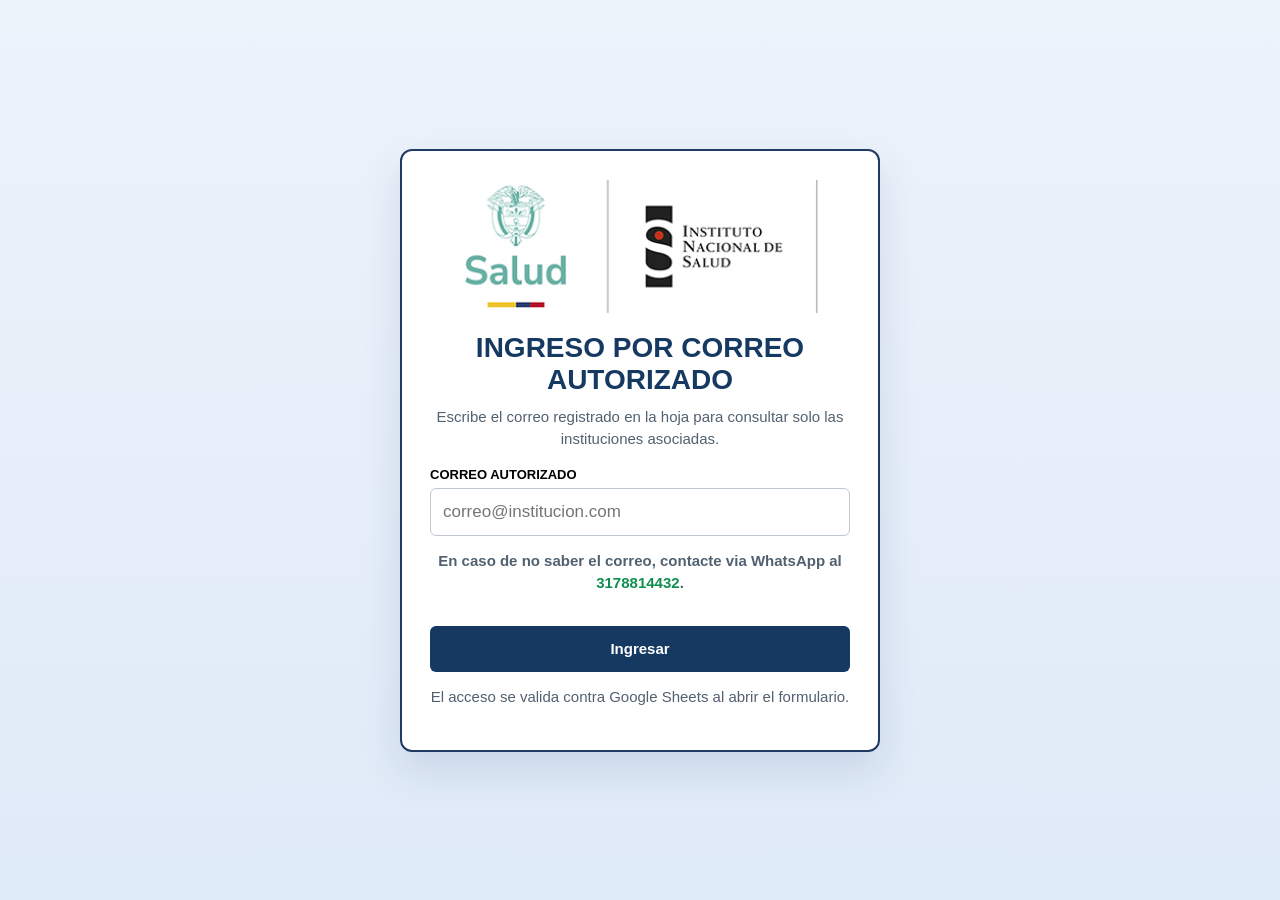
==== login.html @ b8905e46 "Primer commit" ====
<!DOCTYPE html>
<html lang="es">
<head>
  <meta charset="UTF-8" />
  <meta name="viewport" content="width=device-width, initial-scale=1.0" />
  <title>Ingreso Retroalimentacion INS</title>
  <link rel="stylesheet" href="styles.css" />
</head>
<body class="login-body">
  <main class="login-shell">
    <section class="login-card">
      <img src="IMAGE/encabezado.png" alt="Salud e Instituto Nacional de Salud" class="login-logo" />
      <h1>Ingreso por correo autorizado</h1>
      <p>Escribe el correo registrado en la hoja para consultar solo las instituciones asociadas.</p>

      <form id="loginForm" class="login-form">
        <label class="login-field">
          <span>Correo autorizado</span>
          <input type="email" id="emailInput" placeholder="correo@institucion.com" autocomplete="email" required />
        </label>

        <p class="login-help-note">En caso de no saber el correo, contacte via WhatsApp al <a href="https://wa.me/573178814432" target="_blank" rel="noopener noreferrer">3178814432</a>.</p>

        <button type="submit" class="ghost-button login-button">Ingresar</button>
        <p class="login-message" id="loginMessage">El acceso se valida contra Google Sheets al abrir el formulario.</p>
      </form>
    </section>
  </main>

  <script>
    const APPS_SCRIPT_URL = "https://script.google.com/macros/s/AKfycbycsH9xuacprLPkDHXFCbmbwyJN7jzg-YhRhGDrubfrvwm9mgHpRyhnCMaVa8ofgMgA/exec";
    const form = document.getElementById("loginForm");
    const emailInput = document.getElementById("emailInput");
    const loginMessage = document.getElementById("loginMessage");

    form.addEventListener("submit", async event => {
      event.preventDefault();
      const email = (emailInput.value || "").trim().toLowerCase();

      if (!email) {
        loginMessage.textContent = "Debes ingresar un correo.";
        return;
      }

      loginMessage.textContent = "Validando correo autorizado...";

      try {
        const url = new URL(APPS_SCRIPT_URL);
        url.searchParams.set("action", "validateEmail");
        url.searchParams.set("email", email);
        url.searchParams.set("t", Date.now().toString());

        const response = await fetch(url.toString(), {
          method: "GET",
          headers: { Accept: "application/json" }
        });

        if (!response.ok) {
          throw new Error(`Respuesta no valida: ${response.status}`);
        }

        const payload = await response.json();
        if (!payload.success || !payload.accessGranted) {
          loginMessage.textContent = payload.message || "El correo no esta autorizado.";
          return;
        }

        loginMessage.textContent = "Correo autorizado. Redirigiendo...";
        window.location.href = `index.html?email=${encodeURIComponent(email)}`;
      } catch (error) {
        loginMessage.textContent = "No fue posible validar el correo en este momento.";
      }
    });
  </script>
</body>
</html>
---- styles.css ----
* {
  box-sizing: border-box;
}

body {
  margin: 8px;
  font-family: Arial, sans-serif;
  background: #f5f7fa;
  color: #000;
}

.login-body {
  margin: 0;
  min-height: 100vh;
  display: flex;
  align-items: center;
  justify-content: center;
  background: linear-gradient(180deg, #edf3fb 0%, #dfeaf8 100%);
}

.app-shell {
  width: 100%;
}

.login-shell {
  width: 100%;
  max-width: 520px;
  padding: 20px;
}

.login-card {
  background: #fff;
  border: 2px solid #1f3b63;
  border-radius: 12px;
  padding: 28px 28px 24px;
  box-shadow: 0 18px 40px rgba(22, 57, 98, 0.12);
}

.login-logo {
  display: block;
  width: 100%;
  max-width: 360px;
  margin: 0 auto 18px;
}

.login-card h1 {
  margin: 0 0 10px;
  text-align: center;
  font-size: 28px;
  text-transform: uppercase;
  color: #163962;
}

.login-card p {
  margin: 0 0 18px;
  text-align: center;
  font-size: 15px;
  line-height: 1.45;
  color: #526170;
}

.login-form {
  display: grid;
  gap: 14px;
}

.login-help-note {
  margin: -2px 0 0;
  text-align: center;
  font-size: 14px;
  line-height: 1.4;
  color: #163962;
  font-weight: 700;
}

.login-help-note a {
  color: #0f8f4f;
  text-decoration: none;
}

.login-help-note a:hover {
  text-decoration: underline;
}

.login-field {
  display: grid;
  gap: 6px;
  font-size: 13px;
  font-weight: 700;
  text-transform: uppercase;
}

.login-field input {
  width: 100%;
  min-height: 48px;
  padding: 10px 12px;
  font-size: 17px;
  border: 1px solid #bfc7d1;
  border-radius: 6px;
  outline: none;
}

.login-field input:focus {
  border-color: #2d6cdf;
  box-shadow: 0 0 0 2px rgba(45, 108, 223, 0.12);
}

.login-button {
  width: 100%;
  justify-content: center;
}

.login-message {
  min-height: 20px;
  margin: 0;
  text-align: center;
  font-size: 14px;
  color: #526170;
}

.sheet-card {
  width: 100%;
  max-width: 1500px;
  margin: 0 auto;
  background: #fff;
  border: 2px solid #1f3b63;
  overflow-x: visible;
  overflow-y: visible;
}

.access-banner {
  display: flex;
  align-items: center;
  justify-content: space-between;
  gap: 14px;
  padding: 14px 20px 12px;
  background: #eef4fb;
  border-bottom: 2px solid #1f3b63;
}

.access-banner-copy {
  display: grid;
  gap: 3px;
}

.access-banner-copy strong {
  font-size: 13px;
  text-transform: uppercase;
  color: #163962;
}

.access-banner-copy span {
  font-size: 15px;
  color: #324455;
}

.access-banner-link {
  display: inline-flex;
  align-items: center;
  justify-content: center;
  min-height: 40px;
  padding: 0 14px;
  border-radius: 6px;
  background: #163962;
  color: #fff;
  text-decoration: none;
  font-size: 14px;
  font-weight: 700;
}

.access-banner-link:hover {
  background: #214d84;
}

.hero {
  padding: 14px 20px 10px;
  background: #fff;
}

.hero-logo {
  display: block;
  max-width: 560px;
  width: 100%;
  height: auto;
  margin: 0 auto 12px;
  object-fit: contain;
}

.hero h1 {
  margin: 0;
  text-align: center;
  font-size: 26px;
  font-weight: 800;
  line-height: 1.25;
  text-transform: uppercase;
  color: #000;
}

.meta-panel {
  padding: 0 20px 12px;
}

.meta-board {
  display: grid;
  grid-template-columns: 31% 69%;
  gap: 0;
  align-items: stretch;
  margin-top: 10px;
}

.meta-labels,
.meta-values {
  display: grid;
}

.meta-label-cell,
.meta-value-cell {
  min-height: 32px;
  display: flex;
  align-items: center;
  justify-content: center;
  padding: 4px 10px;
  border: 1px solid #000;
  font-size: 15px;
  line-height: 1.15;
  text-transform: uppercase;
  text-align: center;
}

.meta-label-cell {
  background: #fff;
  font-weight: 700;
  border-right: none;
}

.meta-value-cell {
  background: #a9c4e6;
  font-weight: 700;
}

.toolbar {
  display: flex;
  gap: 14px;
  align-items: end;
  margin-top: 14px;
}

.searchbox {
  flex: 1;
  display: grid;
  gap: 6px;
  font-size: 13px;
  font-weight: 700;
  text-transform: uppercase;
}

.searchbox input {
  width: 100%;
  min-height: 46px;
  padding: 8px 10px;
  font-size: 17px;
  border: 1px solid #bfc7d1;
  border-radius: 4px;
  outline: none;
  background: #fff;
}

.searchbox select {
  width: 100%;
  min-height: 46px;
  padding: 8px 10px;
  font-size: 15px;
  border: 1px solid #bfc7d1;
  border-radius: 4px;
  outline: none;
  background: #fff;
}

.searchbox input:focus,
.searchbox select:focus,
.row-observation:focus {
  border-color: #2d6cdf;
  box-shadow: 0 0 0 2px rgba(45, 108, 223, 0.12);
}

.searchbox-sheet {
  flex: 0 0 220px;
}

.ghost-button,
.save-button {
  min-height: 46px;
  padding: 10px 16px;
  border: none;
  border-radius: 6px;
  background: #163962;
  color: #fff;
  font-size: 15px;
  font-weight: 700;
  cursor: pointer;
  transition: background-color 0.2s ease, transform 0.2s ease;
}

.ghost-button:hover,
.save-button:hover {
  background: #214d84;
  transform: translateY(-1px);
}

.ghost-button:active,
.save-button:active {
  transform: translateY(0);
}

.ghost-button:disabled,
.save-button:disabled {
  opacity: 0.7;
  cursor: wait;
}

.status-strip {
  display: flex;
  align-items: center;
  gap: 12px;
  margin-top: 12px;
}

.status-badge {
  display: inline-flex;
  align-items: center;
  min-height: 34px;
  padding: 0 12px;
  border-radius: 999px;
  background: #e7eef8;
  color: #163962;
  font-size: 13px;
  font-weight: 700;
  text-transform: uppercase;
}

.status-strip p {
  margin: 0;
  color: #4c5a6a;
  font-size: 15px;
}

.table-panel {
  padding: 0 20px 20px;
}

.table-scroll {
  overflow: auto;
}

.retro-table {
  width: 100%;
  min-width: 1280px;
  border-collapse: collapse;
  table-layout: fixed;
}

.retro-table th,
.retro-table td {
  border: 1px solid #111;
  padding: 8px 6px;
  font-size: 14px;
  vertical-align: top;
  background: #fff;
}

.retro-table thead th {
  background: #163962;
  color: #fff;
  text-transform: uppercase;
  font-weight: 700;
  text-align: center;
}

.retro-table th:nth-child(1),
.retro-table td:nth-child(1) {
  width: 20%;
}

.retro-table th:nth-child(2),
.retro-table td:nth-child(2) {
  width: 33%;
}

.retro-table th:nth-child(3),
.retro-table td:nth-child(3) {
  width: 21%;
}

.retro-table th:nth-child(4),
.retro-table td:nth-child(4) {
  width: 18%;
}

.retro-table th:nth-child(5),
.retro-table td:nth-child(5) {
  width: 8%;
}

.cell-institution {
  font-size: 16px;
}

.cell-feedback {
  white-space: pre-wrap;
  font-size: 16px;
  line-height: 1.35;
}

.cell-observation {
  background: #f9fbff;
}

.cell-support {
  background: #f9fbff;
}

.row-observation {
  width: 100%;
  min-height: 170px;
  padding: 10px 12px;
  resize: vertical;
  border: 1px solid #bfc7d1;
  border-radius: 4px;
  background: #fff;
  color: #000;
  font-size: 16px;
  line-height: 1.4;
  font-family: Arial, sans-serif;
}

.save-button {
  width: 100%;
  min-width: 88px;
}

.support-panel {
  display: grid;
  gap: 8px;
  justify-items: center;
}

.support-input {
  width: 100%;
  font-size: 12px;
}

.support-input-hidden {
  position: absolute;
  width: 1px;
  height: 1px;
  padding: 0;
  margin: -1px;
  overflow: hidden;
  clip: rect(0, 0, 0, 0);
  white-space: nowrap;
  border: 0;
}

.support-picker {
  width: 100%;
  min-height: 84px;
  display: flex;
  flex-direction: column;
  align-items: center;
  justify-content: center;
  gap: 4px;
  padding: 12px 14px;
  border: 1px solid #7f95b4;
  border-radius: 10px;
  background: linear-gradient(180deg, #f8fbff 0%, #e9f1fb 100%);
  color: #163962;
  font-size: 13px;
  font-weight: 700;
  text-align: center;
  cursor: pointer;
  box-shadow: inset 0 1px 0 rgba(255, 255, 255, 0.75);
  transition: background-color 0.2s ease, border-color 0.2s ease, transform 0.2s ease;
}

.support-picker:hover {
  background: linear-gradient(180deg, #eef5fd 0%, #ddeafa 100%);
  border-color: #163962;
  transform: translateY(-1px);
}

.support-picker-disabled {
  opacity: 0.65;
  cursor: not-allowed;
}

.support-picker-main {
  font-size: 13px;
  font-weight: 700;
  line-height: 1.1;
}

.support-picker-sub {
  font-size: 10px;
  font-weight: 400;
  line-height: 1.1;
  opacity: 0.85;
}

.support-picker-note {
  width: 100%;
  font-size: 10px;
  font-weight: 400;
  line-height: 1.2;
  color: #c62828;
  text-align: center;
  text-transform: none;
}

.support-filename-field {
  width: 100%;
  min-height: 38px;
  padding: 8px 10px;
  border: 1px solid #c5cfdb;
  border-radius: 4px;
  background: #fff;
  color: #4c5a6a;
  font-size: 12px;
  text-align: center;
}

.support-note {
  width: 100%;
  font-size: 10px;
  line-height: 1.25;
  color: #4c5a6a;
  text-align: center;
}

.support-button {
  min-height: 40px;
  padding: 10px 14px;
  border: none;
  border-radius: 6px;
  background: #214d84;
  color: #fff;
  font-size: 13px;
  font-weight: 700;
  cursor: pointer;
  transition: background-color 0.2s ease, transform 0.2s ease;
  width: 82%;
  justify-self: center;
}

.support-button:hover {
  background: #2d6cdf;
  transform: translateY(-1px);
}

.support-button:disabled {
  opacity: 0.7;
  cursor: wait;
}

.support-link {
  color: #163962;
  font-size: 12px;
  font-weight: 700;
  word-break: break-word;
}

.support-link:hover {
  text-decoration: none;
}

.support-badge {
  width: 100%;
  min-height: 34px;
  display: inline-flex;
  align-items: center;
  justify-content: center;
  padding: 8px 10px;
  border-radius: 6px;
  background: #e7f4ea;
  border: 1px solid #9bc7a3;
  color: #1d6b43;
  font-size: 12px;
  font-weight: 700;
  text-align: center;
}

.support-error {
  width: 100%;
  font-size: 11px;
  line-height: 1.25;
  color: #c62828;
  text-align: center;
}

.row-status {
  margin-top: 8px;
  font-size: 13px;
  color: #6b7280;
}

.row-status.success {
  color: #1d6b43;
}

.row-status.pending {
  color: #9a6700;
}

.empty-state {
  padding: 36px 16px;
  text-align: center;
  color: #666;
  background: #fff;
}

@media (max-width: 980px) {
  body {
    margin: 4px;
  }

  .hero,
  .meta-panel,
  .table-panel {
    padding-left: 12px;
    padding-right: 12px;
  }

  .hero h1 {
    font-size: 22px;
  }

  .meta-board {
    grid-template-columns: 1fr;
    gap: 8px;
  }

  .meta-label-cell {
    border-right: 1px solid #000;
  }

  .toolbar,
  .status-strip,
  .access-banner {
    flex-direction: column;
    align-items: stretch;
  }

  .retro-table {
    min-width: 1080px;
  }

  .row-observation {
    min-height: 140px;
  }
}
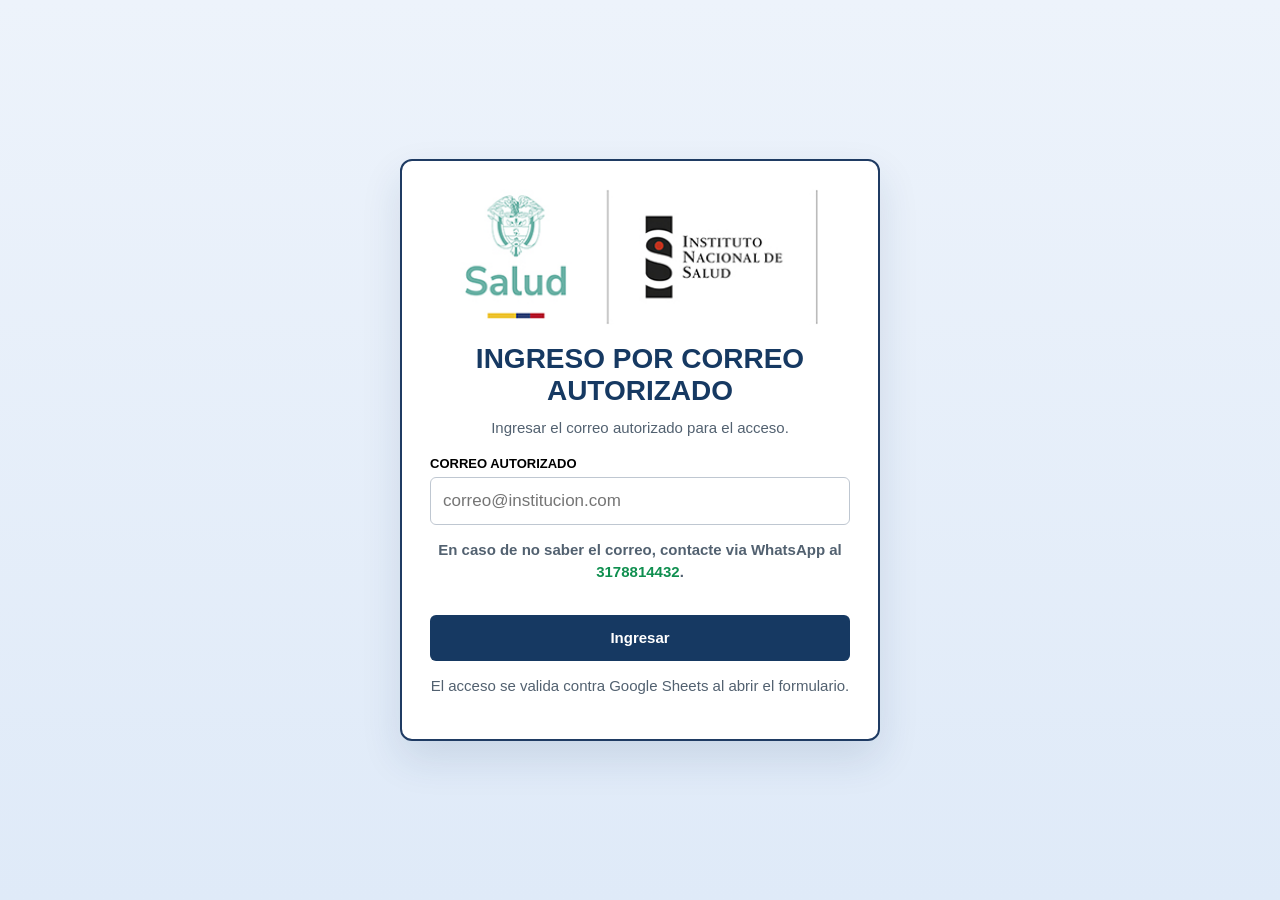
==== commit 4a1d81fb: "version estable" ====
--- a/login.html
+++ b/login.html
@@ -11,7 +11,7 @@
     <section class="login-card">
       <img src="IMAGE/encabezado.png" alt="Salud e Instituto Nacional de Salud" class="login-logo" />
       <h1>Ingreso por correo autorizado</h1>
-      <p>Escribe el correo registrado en la hoja para consultar solo las instituciones asociadas.</p>
+      <p>Ingresar el correo autorizado para el acceso.</p>
 
       <form id="loginForm" class="login-form">
         <label class="login-field">
@@ -28,7 +28,7 @@
   </main>
 
   <script>
-    const APPS_SCRIPT_URL = "https://script.google.com/macros/s/AKfycbycsH9xuacprLPkDHXFCbmbwyJN7jzg-YhRhGDrubfrvwm9mgHpRyhnCMaVa8ofgMgA/exec";
+    const APPS_SCRIPT_URL = "https://script.google.com/macros/s/AKfycbxOs6vsPYrvr7Blmv2Gf3mTfb6DFxcAIQLdwzkJoJAlR--PkfKBouArSYk0iU9uTRRy/exec";
     const form = document.getElementById("loginForm");
     const emailInput = document.getElementById("emailInput");
     const loginMessage = document.getElementById("loginMessage");
